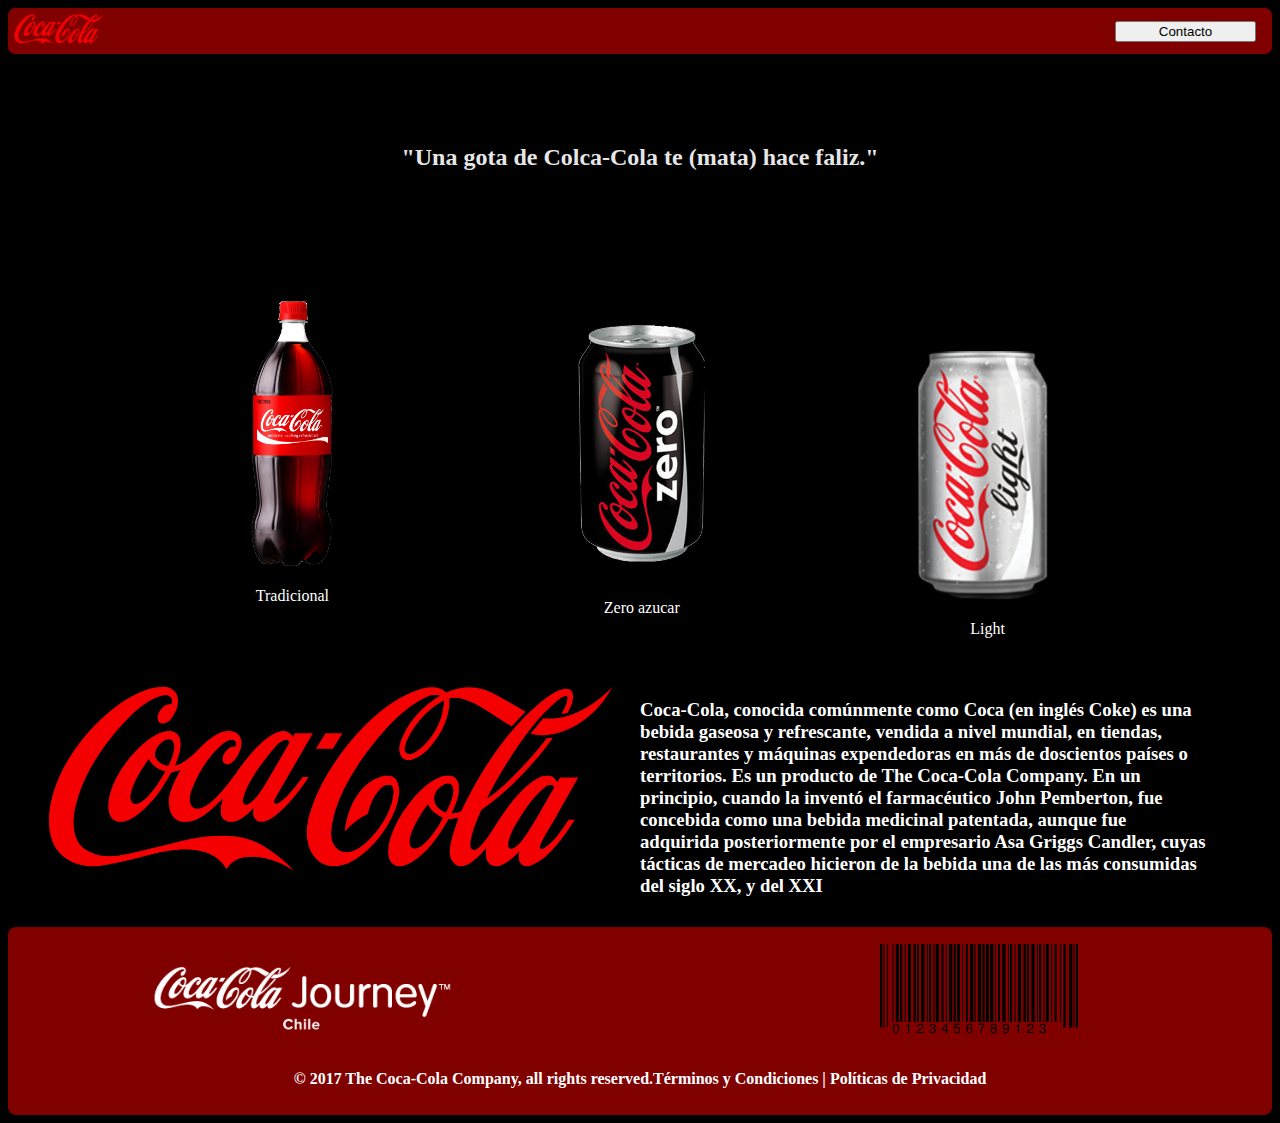
==== index.html @ 6dd0b795 "index" ====
<!DOCTYPE html>
<html>
<head>
	<title>Landing</title>
	<link rel="stylesheet" type="text/css" href="style/style.css">
</head>
<body>
	<nav>
		<div>
			<a target="_blank" href="formulario.html">
				<button>Contacto</button>
			</a>
			<img id="img0" src="img/cocacola.nav.png">
		</div>
	</nav>
	<div class="arriba">
		<h2 id="slogan">
			"Una gota de Colca-Cola te (mata) hace faliz."
		</h2>
	</div>
	<div class="img">
		<div id="tradicional">
			<a target="_blank" href="tradicional.html">
				<img id="img1" src="img/cocacola.trad.png">
			</a>
			<p>Tradicional</p>
		</div>
		<div id="zero">

			<a target="_blank" href="zero.html">
				<img id="img2" src="img/cocacola.zero.png">
			</a>
			<p>Zero azucar</p>
		</div>
		<div id="light">
			<a target="_blank" href="light.html">
				<img id="img3" src="img/cocacola.light.png">
			</a>
			<p>Light</p>
		</div>
	</div>
	<div class="final">
		<img id="img4" src="img/cocacola.cuerpo.png">
		<h3 id="texto">Coca-Cola, conocida comúnmente como Coca (en inglés Coke) es una bebida gaseosa y refrescante, vendida a nivel mundial, en tiendas, restaurantes y máquinas expendedoras en más de doscientos países o territorios. Es un producto de The Coca-Cola Company. En un principio, cuando la inventó el farmacéutico John Pemberton, fue concebida como una bebida medicinal patentada, aunque fue adquirida posteriormente por el empresario Asa Griggs Candler, cuyas tácticas de mercadeo hicieron de la bebida una de las más consumidas del siglo XX, y del XXI</h3>
	</div>
	<footer>
		<img id="img5" src="img/cocacola.fo1.png">
		<img id="img6" src="img/cocacola.fo2.png">
		<h4>© 2017 The Coca-Cola Company, all rights reserved.Términos y Condiciones | Políticas de Privacidad</h4>
	</footer>

</body>
</html>
---- style/style.css ----
nav{
			background-color: rgba(255,0,0,0.5);
			padding: 0.5%;
			border-radius: 7px;
		}
		button{
			margin-left: 86%;
			width: 11%;
			position: absolute;
			margin-top: 0.5%;
		}
		.arriba{
			background-image: url("http://www.openads.es/wp-content/uploads/2007/12/coca-cola.jpg");
			padding: 0.2%;
			margin-top: 1%;
			height: 190px;
			border-radius: 8px;
			background-position-x: 16%;
            background-position-y: 75%;
            opacity: 0.9;
		}
		body{
			background-color: black;
		}
		#slogan{
			color: white;
			text-align: center;
			margin-top: 74px;
			background-color: 
		}
		#tradicional{
			width: 25%;
			text-align: center;
			margin-top: 2%;
			margin-left: 10%;
		}
		#img1{
			width: 100px;
			height: auto;
			margin-top: 4%;
		}
		p{
			color: white;
		}
		#zero{
			width: 25%;
			text-align: center;
			margin-left: 37.64%;
			margin-top: -25.1%;
		}
		#img2{
			width: 159px;
		}
		#light{
			width: 25%;
			text-align: center;
			float: right;
			margin-top: -24%;
			margin-right: 10%;
		}
		#img3{
			width: 316px;
			margin-top: 4%;
		}
		#img4{
			width: 45%;
			margin: 4% auto auto 3%;
		}
		#texto{
			color: white;
			width: 45%;
			float: right;
			margin-top: -14%;
			margin-right: 5%;
		}
		h4{
			color: white;
			text-align: center;
		}
		footer{
			background-color: rgba(255,0,0,0.5);
			margin-top: 4%; 
			padding: 0.5%;
			border-radius: 8px;
		}
		#img5{
			width: 24%;
			margin-left: 11%;
		}
		#img6{
			width: 220px;
			margin-left: 33%;
		}
		#img0{
			width: 90px;
			margin-left: 0,7%;
		}
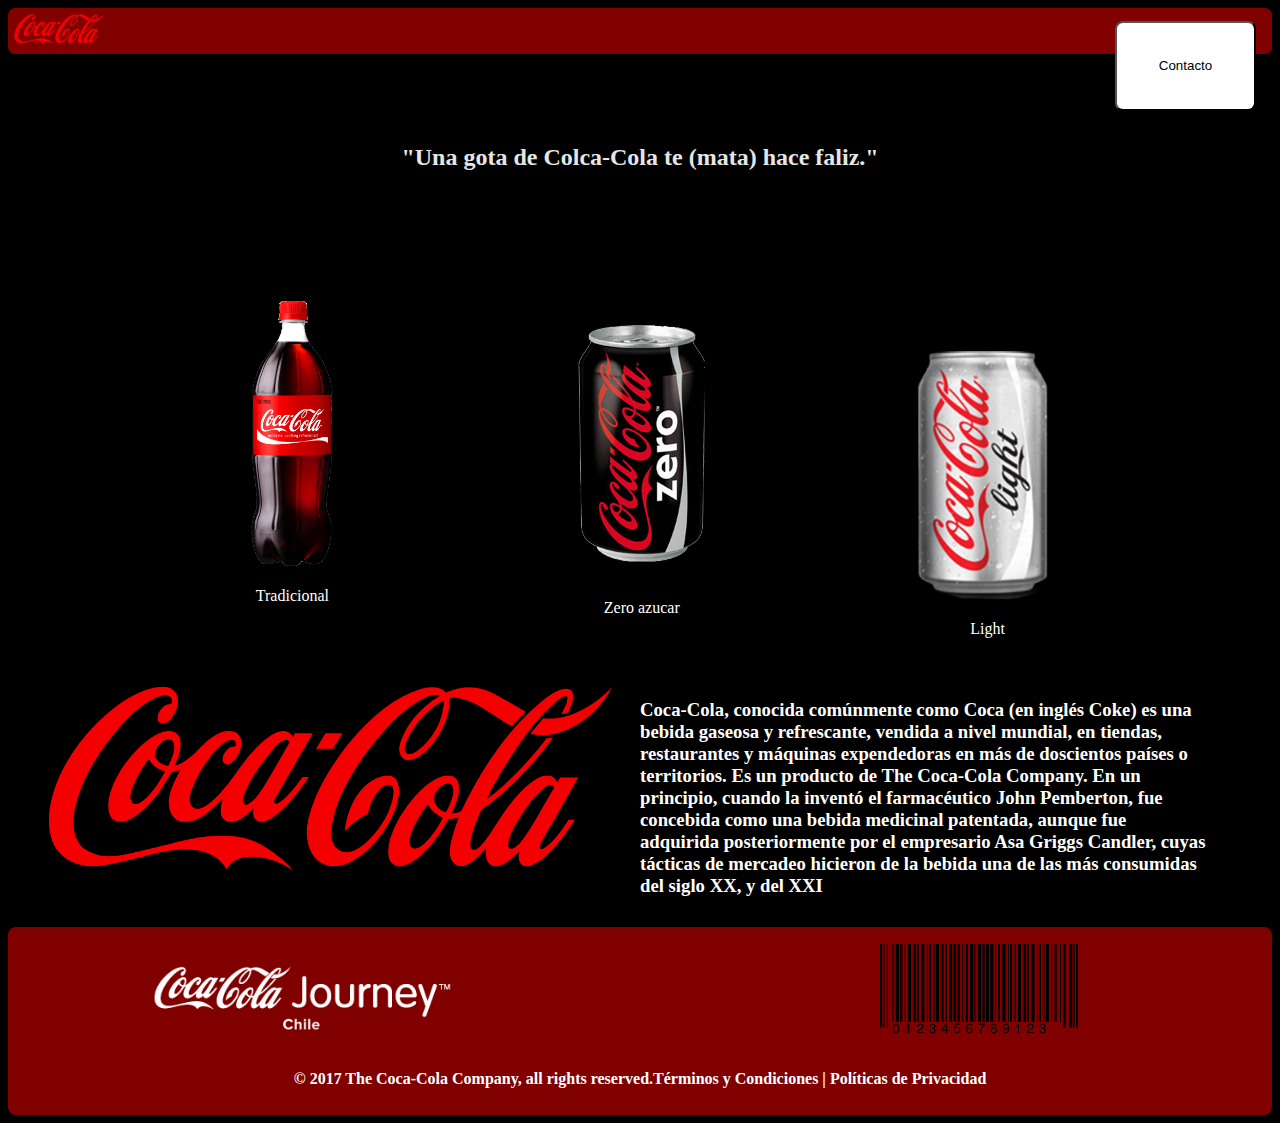
==== commit 5f7a8375: "agrega estilo a boton contacto" ====
--- a/index.html
+++ b/index.html
@@ -8,7 +8,7 @@
 	<nav>
 		<div>
 			<a target="_blank" href="formulario.html">
-				<button>Contacto</button>
+				<button class="contact">Contacto</button>
 			</a>
 			<img id="img0" src="img/cocacola.nav.png">
 		</div>
--- a/style/style.css
+++ b/style/style.css
@@ -94,4 +94,14 @@
 		#img0{
 			width: 90px;
 			margin-left: 0,7%;
+		}
+		.contact{
+		    border-radius: 8px;
+			height: 10%;
+			background-color: #ffffff;
+		}
+
+		.contact:hover {
+			background-color: #4CAF50; /* Green */
+			color: white;
 		}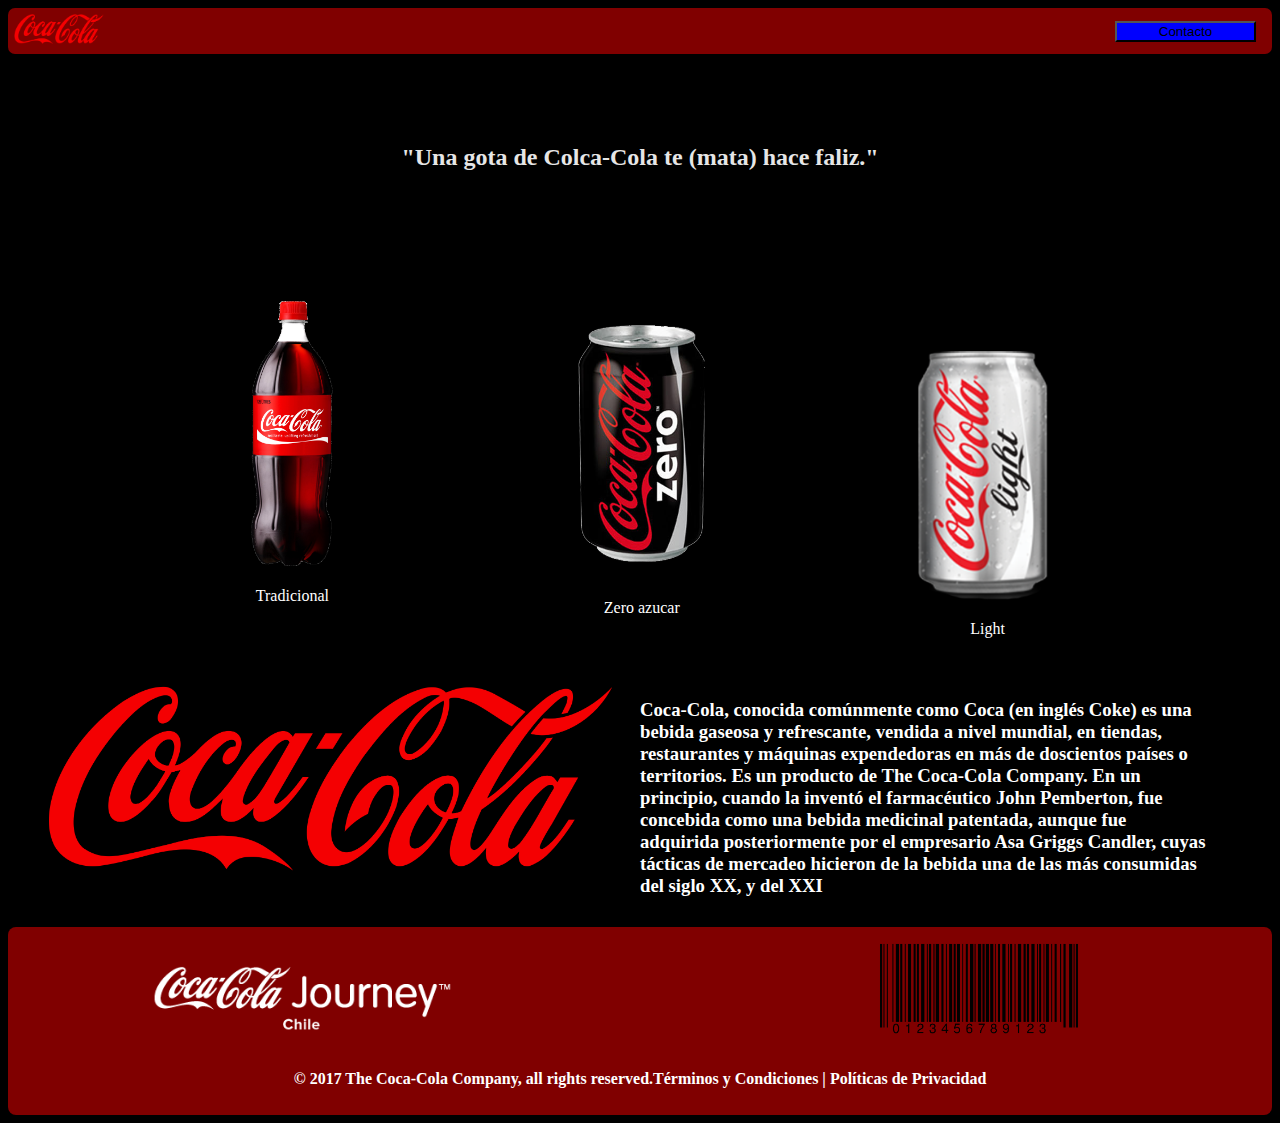
==== commit df76d52f: "cambios boton contacto" ====
--- a/index.html
+++ b/index.html
@@ -8,7 +8,7 @@
 	<nav>
 		<div>
 			<a target="_blank" href="formulario.html">
-				<button class="contact">Contacto</button>
+				<button  class="contact">Contacto</button>
 			</a>
 			<img id="img0" src="img/cocacola.nav.png">
 		</div>
--- a/style/style.css
+++ b/style/style.css
@@ -96,12 +96,5 @@
 			margin-left: 0,7%;
 		}
 		.contact{
-		    border-radius: 8px;
-			height: 10%;
-			background-color: #ffffff;
-		}
-
-		.contact:hover {
-			background-color: #4CAF50; /* Green */
-			color: white;
+			background-color: blue;
 		}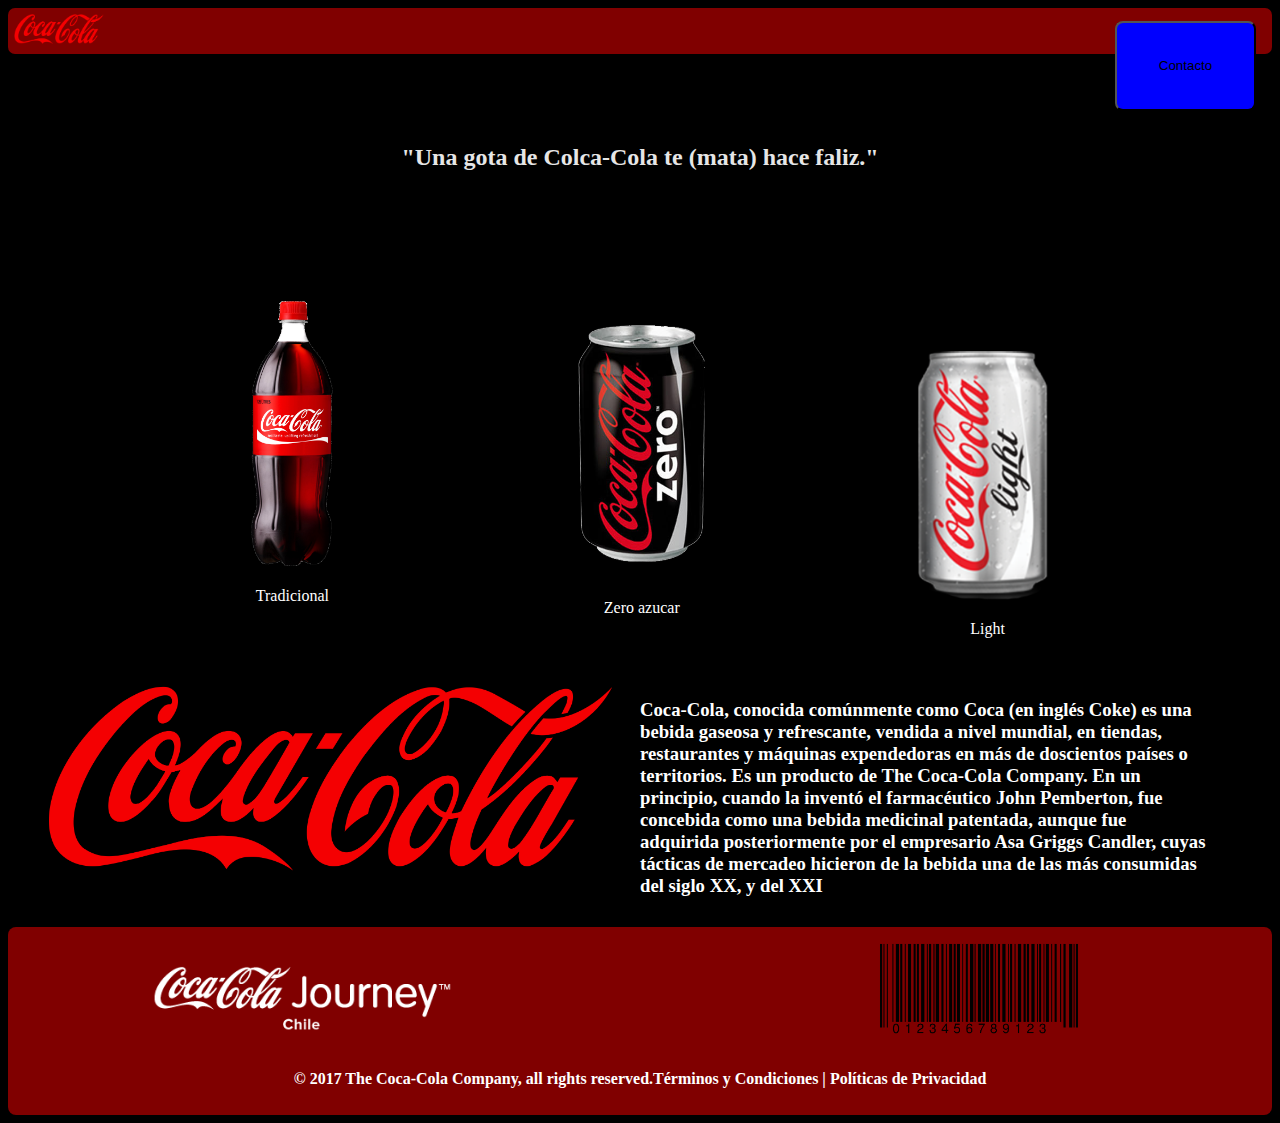
==== commit fbdf13a9: "merge" ====
--- a/index.html
+++ b/index.html
@@ -8,7 +8,7 @@
 	<nav>
 		<div>
 			<a target="_blank" href="formulario.html">
-				<button  class="contact">Contacto</button>
+				<button class="contact">Contacto</button>
 			</a>
 			<img id="img0" src="img/cocacola.nav.png">
 		</div>
--- a/style/style.css
+++ b/style/style.css
@@ -97,4 +97,9 @@
 		}
 		.contact{
 			background-color: blue;
-		}+		    border-radius: 8px;
+			height: 10%;
+		}
+		.contact:hover {
+			background-color: #4CAF50; /* Green */
+			color: white;